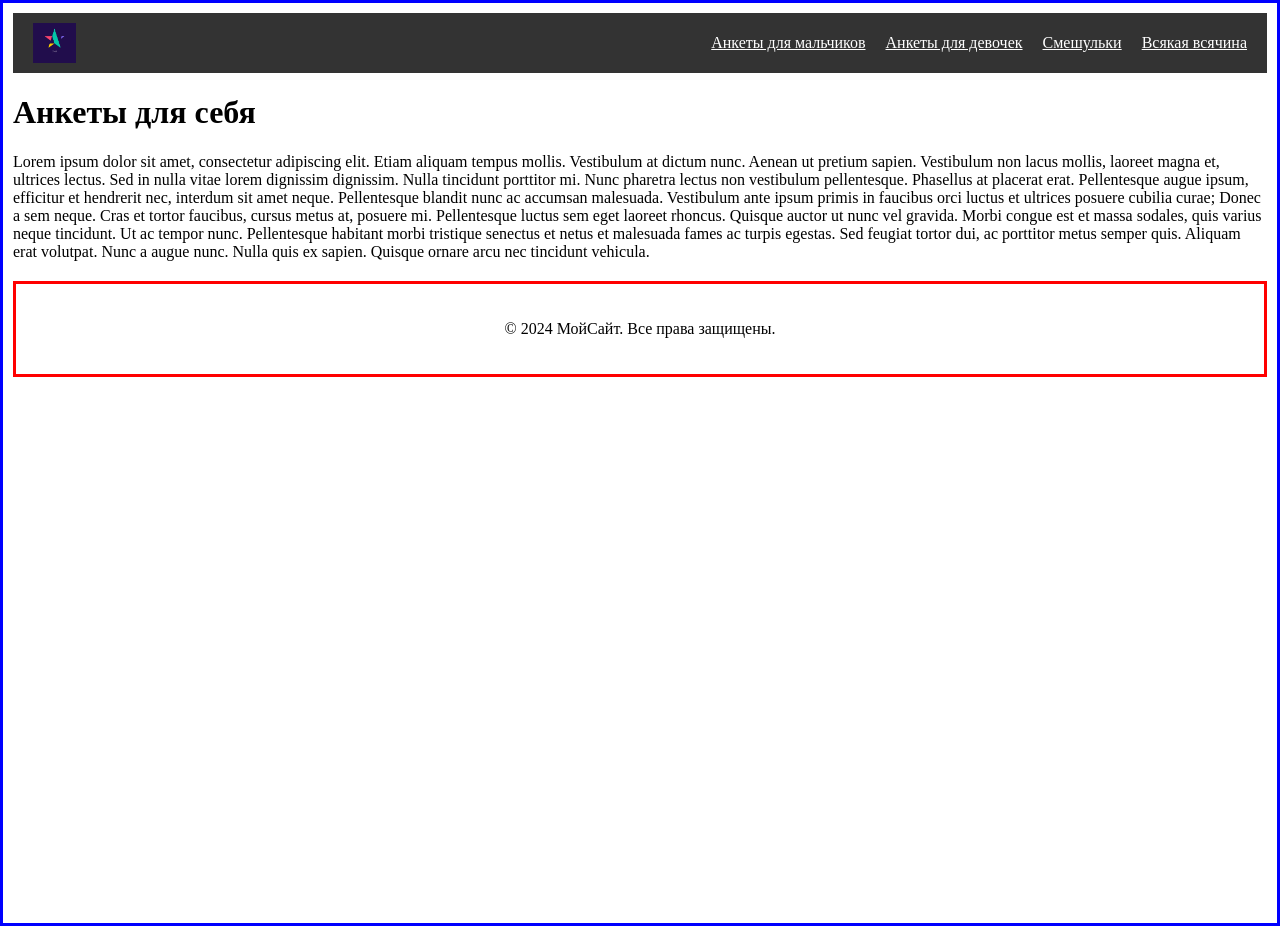
==== forme.html @ 6d228f6e "structure fix" ====
<!DOCTYPE html>
<html lang="ru">
  <head>
    <meta charset="UTF-8">
    <title>Анкеты для меня</title>
    <link rel="stylesheet" href="style.css">
  </head>
  <body>
    <header>
      <nav class="topbar">
        <a href="index.html" class="logo-link">
          <img src="img/logo1.jpg" alt="Логотип сайта" class="logo-img">
        </a>
        <ul class="nav-links">
          <li><a href="for_me/boys.html">Анкеты для мальчиков</a></li>
          <li><a href="for_me/girls.html">Анкеты для девочек</a></li>
          <li><a href="for_me/smelishki.html">Смешульки</a></li>
          <li><a href="for_me/vseya_vsechyna.html">Всякая всячина</a></li>
        </ul>
      </nav>
    </header>

    <main class="content">
      <h1>Анкеты для себя</h1>
      <p>Lorem ipsum dolor sit amet, consectetur adipiscing elit. Etiam aliquam tempus mollis. Vestibulum at dictum nunc. Aenean ut pretium sapien. Vestibulum non lacus mollis, laoreet magna et, ultrices lectus. Sed in nulla vitae lorem dignissim dignissim. Nulla tincidunt porttitor mi. Nunc pharetra lectus non vestibulum pellentesque. Phasellus at placerat erat.

Pellentesque augue ipsum, efficitur et hendrerit nec, interdum sit amet neque.
 Pellentesque blandit nunc ac accumsan malesuada. 
 Vestibulum ante ipsum primis in faucibus orci luctus et ultrices posuere cubilia curae;
  Donec a sem neque. Cras et tortor faucibus, cursus metus at, posuere mi.
   Pellentesque luctus sem eget laoreet rhoncus. 
   Quisque auctor ut nunc vel gravida. 
   Morbi congue est et massa sodales, quis varius neque tincidunt.
    Ut ac tempor nunc.
     Pellentesque habitant morbi tristique senectus et netus et malesuada fames 
     ac turpis egestas. Sed feugiat tortor dui, ac porttitor metus semper quis.
      Aliquam erat volutpat. Nunc a augue nunc.
       Nulla quis ex sapien. 
Quisque ornare arcu nec tincidunt vehicula.</p>
    </main>

</body> 
    <footer class="site-footer">
      <p>&copy; 2024 МойСайт. Все права защищены.</p>
    </footer>
  </body>
</html>
---- style.css ----
body {
  border: 3px solid blue;
  min-height: 100vh;
  margin: 0;
  padding: 10px;
}

.site-footer {
  border: 3px solid red;
  padding: 20px;
  text-align: center;
  margin-top: 20px;
}

.topbar {
  display: flex;
  justify-content: space-between;
  align-items: center;
  background-color: #333;
  padding: 10px 20px;
  margin-bottom: 20px;
}

.logo-link {
  text-decoration: none;
}

.logo-img {
  height: 40px;
  display: block;
}

.nav-links {
  list-style: none;
  margin: 0;
  padding: 0;
  display: flex;
}

.nav-links li {
  margin-left: 20px;
}

.nav-links a {
  color: #fff;
  text-decoration:
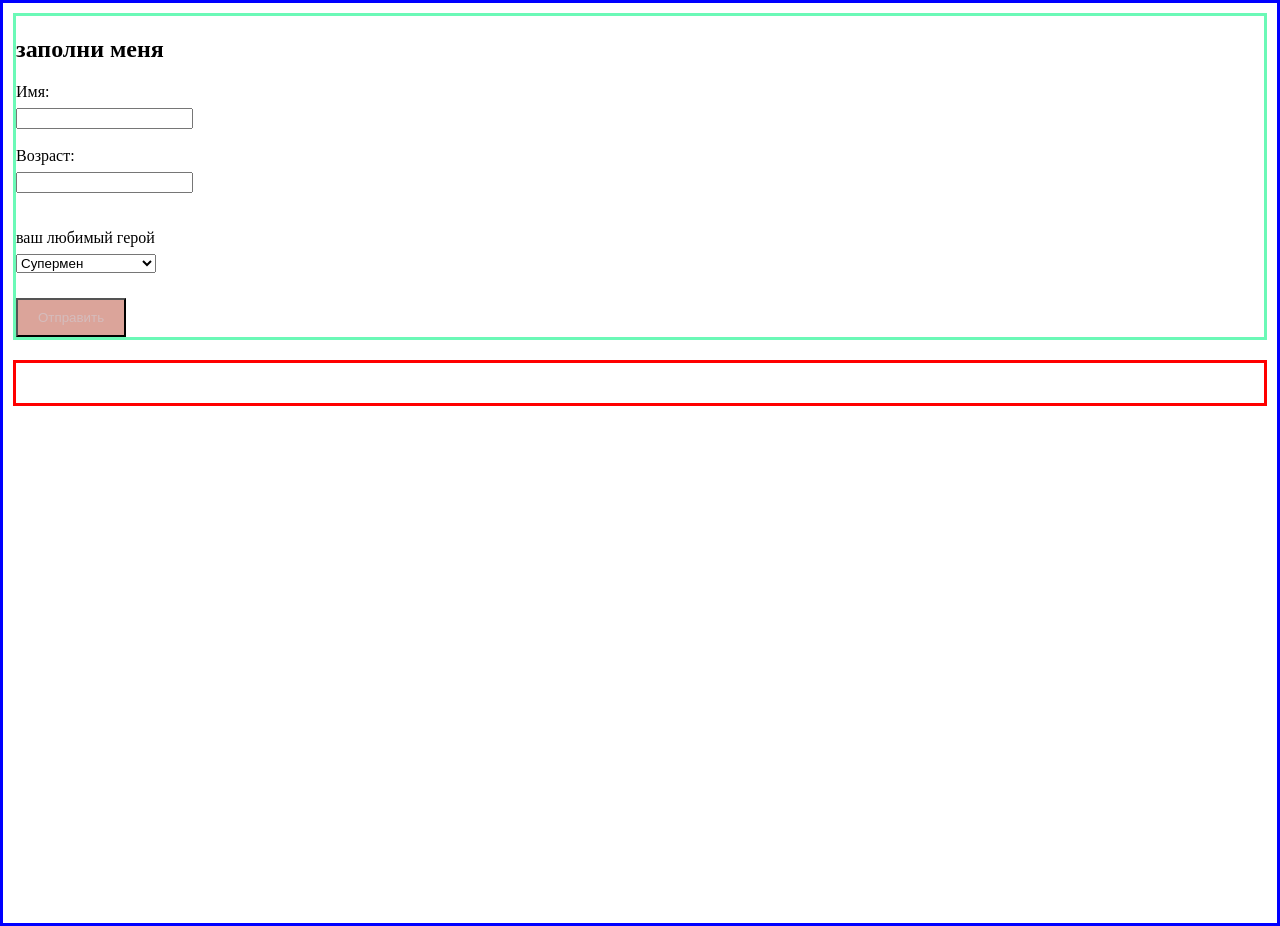
==== commit e38e44a6: "add first form" ====
--- a/forme.html
+++ b/forme.html
@@ -6,42 +6,26 @@
     <link rel="stylesheet" href="style.css">
   </head>
   <body>
-    <header>
-      <nav class="topbar">
-        <a href="index.html" class="logo-link">
-          <img src="img/logo1.jpg" alt="Логотип сайта" class="logo-img">
-        </a>
-        <ul class="nav-links">
-          <li><a href="for_me/boys.html">Анкеты для мальчиков</a></li>
-          <li><a href="for_me/girls.html">Анкеты для девочек</a></li>
-          <li><a href="for_me/smelishki.html">Смешульки</a></li>
-          <li><a href="for_me/vseya_vsechyna.html">Всякая всячина</a></li>
-        </ul>
-      </nav>
-    </header>
+    <form>
+      <h2>заполни меня</h2>
+      <label>Имя:</label>
+      <input type="text" ><br>
+      <label>Возраст:</label>
+      <input type="number" ><br><br>
 
-    <main class="content">
-      <h1>Анкеты для себя</h1>
-      <p>Lorem ipsum dolor sit amet, consectetur adipiscing elit. Etiam aliquam tempus mollis. Vestibulum at dictum nunc. Aenean ut pretium sapien. Vestibulum non lacus mollis, laoreet magna et, ultrices lectus. Sed in nulla vitae lorem dignissim dignissim. Nulla tincidunt porttitor mi. Nunc pharetra lectus non vestibulum pellentesque. Phasellus at placerat erat.
+      <label>ваш любимый герой</label>
+      <select>
+        <option>Супермен</option>
+        <option>Железный человек</option>
+        <option>Халк</option>
+      </select><br>
+      <button type="submit">Отправить</button>
 
-Pellentesque augue ipsum, efficitur et hendrerit nec, interdum sit amet neque.
- Pellentesque blandit nunc ac accumsan malesuada. 
- Vestibulum ante ipsum primis in faucibus orci luctus et ultrices posuere cubilia curae;
-  Donec a sem neque. Cras et tortor faucibus, cursus metus at, posuere mi.
-   Pellentesque luctus sem eget laoreet rhoncus. 
-   Quisque auctor ut nunc vel gravida. 
-   Morbi congue est et massa sodales, quis varius neque tincidunt.
-    Ut ac tempor nunc.
-     Pellentesque habitant morbi tristique senectus et netus et malesuada fames 
-     ac turpis egestas. Sed feugiat tortor dui, ac porttitor metus semper quis.
-      Aliquam erat volutpat. Nunc a augue nunc.
-       Nulla quis ex sapien. 
-Quisque ornare arcu nec tincidunt vehicula.</p>
-    </main>
+    </form> 
 
-</body> 
-    <footer class="site-footer">
-      <p>&copy; 2024 МойСайт. Все права защищены.</p>
-    </footer>
+   
+
+  
+    <footer class="site-footer"></footer>
   </body>
 </html>
--- a/style.css
+++ b/style.css
@@ -44,3 +44,9 @@
 .nav-links a {
   color: #fff;
   text-decoration:
+}
+form {
+  border: 3px solid rgb(107, 249, 183);
+}
+input,select,button{display: block; margin-top: 7px;}
+button{background-color: #dba49a; color: rgb(213, 188, 188); padding: 10px 20px;  cursor: pointer;}
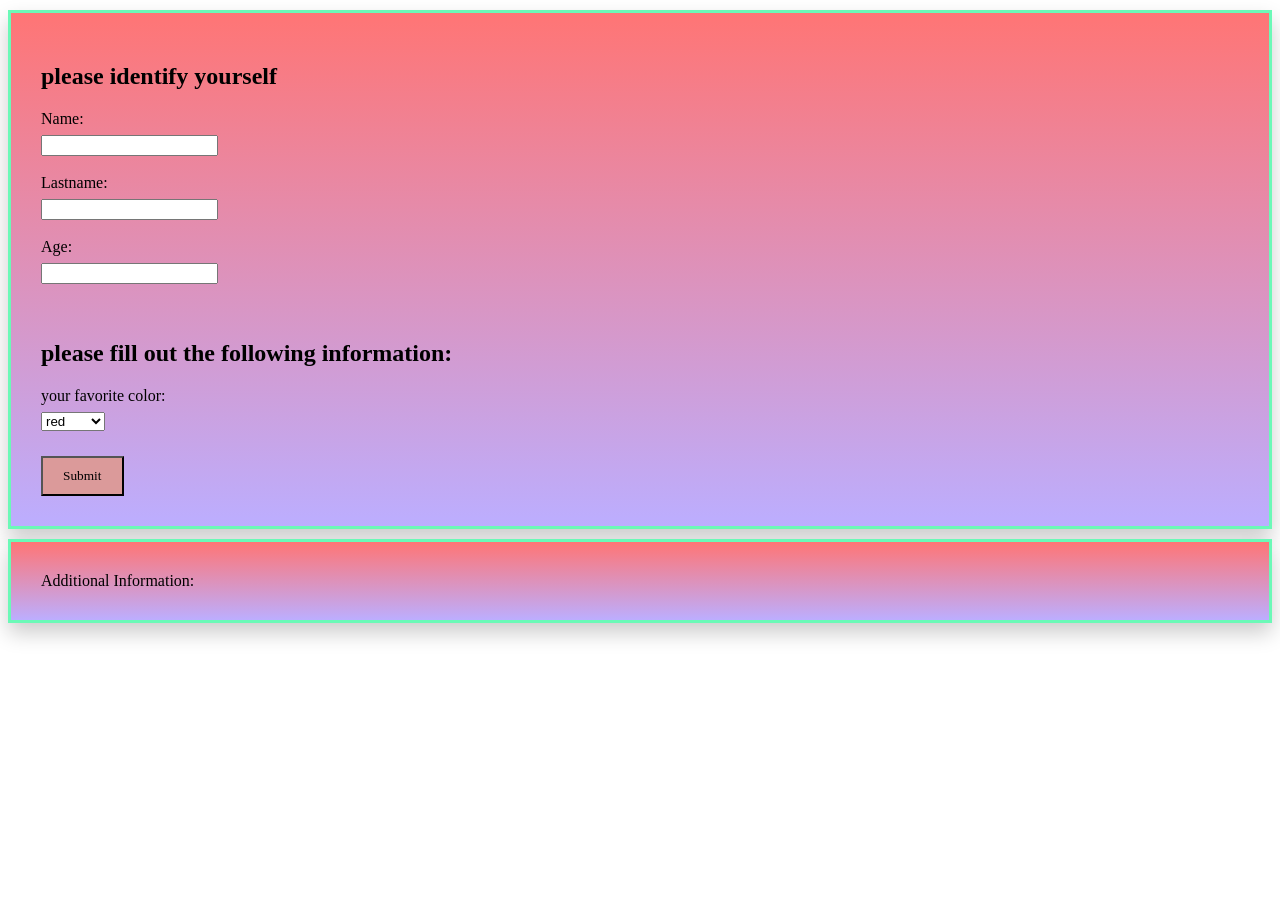
==== commit 4adf1e16: "new style" ====
--- a/forme.html
+++ b/forme.html
@@ -3,25 +3,38 @@
   <head>
     <meta charset="UTF-8">
     <title>Анкеты для меня</title>
-    <link rel="stylesheet" href="style.css">
+    <link rel="stylesheet" href="style_form.css">
   </head>
   <body>
     <form>
-      <h2>заполни меня</h2>
-      <label>Имя:</label>
+      <h2>please identify yourself</h2>
+      <label>Name:</label>
       <input type="text" ><br>
-      <label>Возраст:</label>
+      <label> Lastname:</label>
+      <input type="text" ><br>
+      <label>Age:</label>
       <input type="number" ><br><br>
+      <h2>please fill out the following information:</h2>
+      
 
-      <label>ваш любимый герой</label>
+      <label>your favorite color:</label>
       <select>
-        <option>Супермен</option>
-        <option>Железный человек</option>
-        <option>Халк</option>
+        <option>red</option>
+        <option>blue</option>
+        <option>purple</option>
+        <option>green</option>
+        <option>yelloe</option>
+        <option>orange</option>
+        <option>black</option>
       </select><br>
-      <button type="submit">Отправить</button>
+      <button type="submit">Submit</button>
 
     </form> 
+    <form class="info">
+      <label>Additional Information:</label>
+      
+
+    </form>
 
    
 
--- a/style_form.css
+++ b/style_form.css
@@ -0,0 +1,25 @@
+form {
+  border: 3px solid rgb(107, 249, 183);
+  padding: 30px;
+  margin: 10px auto;
+  box-shadow: 0 10px 20px rgba(0, 0, 0, 0.2);
+  background: linear-gradient(to bottom, #ff7575, #bcaeff);
+
+}
+input,select,button{
+  display: block; 
+  margin-top: 7px;}
+button{background-color: #db9a9a; 
+  color: rgb(0, 0, 0);
+  padding: 10px 20px; 
+  cursor: pointer;
+  transition: background-color 0.3s;
+  font-family:Georgia, 'Times New Roman', Times, serif;
+}
+button:hover{
+  background-color: #7048ff;
+  font-family:comic sans;
+}
+.info{
+  background-color: rgb(159, 210, 255);
+}
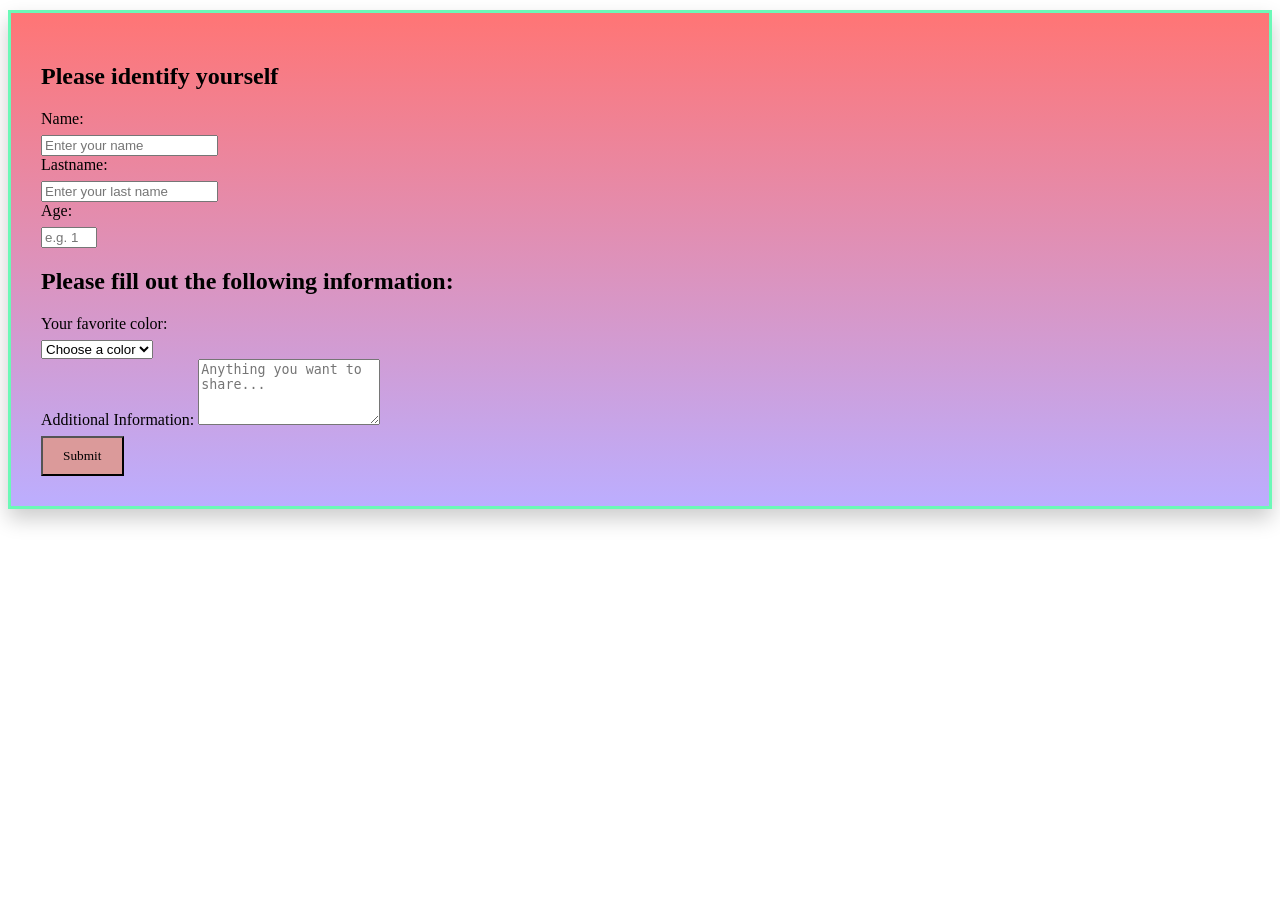
==== commit d35c622d: "Update forme.html Ilia fix this code" ====
--- a/forme.html
+++ b/forme.html
@@ -6,39 +6,38 @@
     <link rel="stylesheet" href="style_form.css">
   </head>
   <body>
-    <form>
-      <h2>please identify yourself</h2>
-      <label>Name:</label>
-      <input type="text" ><br>
-      <label> Lastname:</label>
-      <input type="text" ><br>
-      <label>Age:</label>
-      <input type="number" ><br><br>
-      <h2>please fill out the following information:</h2>
-      
+    <form id="main-form">
+      <h2>Please identify yourself</h2>
 
-      <label>your favorite color:</label>
-      <select>
-        <option>red</option>
-        <option>blue</option>
-        <option>purple</option>
-        <option>green</option>
-        <option>yelloe</option>
-        <option>orange</option>
-        <option>black</option>
-      </select><br>
+      <label for="name">Name:</label>
+      <input type="text" id="name" name="name" placeholder="Enter your name">
+
+      <label for="lastname">Lastname:</label>
+      <input type="text" id="lastname" name="lastname" placeholder="Enter your last name">
+
+      <label for="age">Age:</label>
+      <input type="number" id="age" name="age" min="0" max="120" placeholder="e.g. 14">
+
+      <h2>Please fill out the following information:</h2>
+
+      <label for="color">Your favorite color:</label>
+      <select id="color" name="color">
+        <option value="" disabled selected>Choose a color</option>
+        <option value="red">Red</option>
+        <option value="blue">Blue</option>
+        <option value="purple">Purple</option>
+        <option value="green">Green</option>
+        <option value="yellow">Yellow</option>
+        <option value="orange">Orange</option>
+        <option value="black">Black</option>
+      </select>
+
+      <label for="info">Additional Information:</label>
+      <textarea id="info" name="info" rows="4" placeholder="Anything you want to share..."></textarea>
+
       <button type="submit">Submit</button>
-
-    </form> 
-    <form class="info">
-      <label>Additional Information:</label>
-      
-
     </form>
 
-   
-
-  
     <footer class="site-footer"></footer>
   </body>
-</html>+</html>
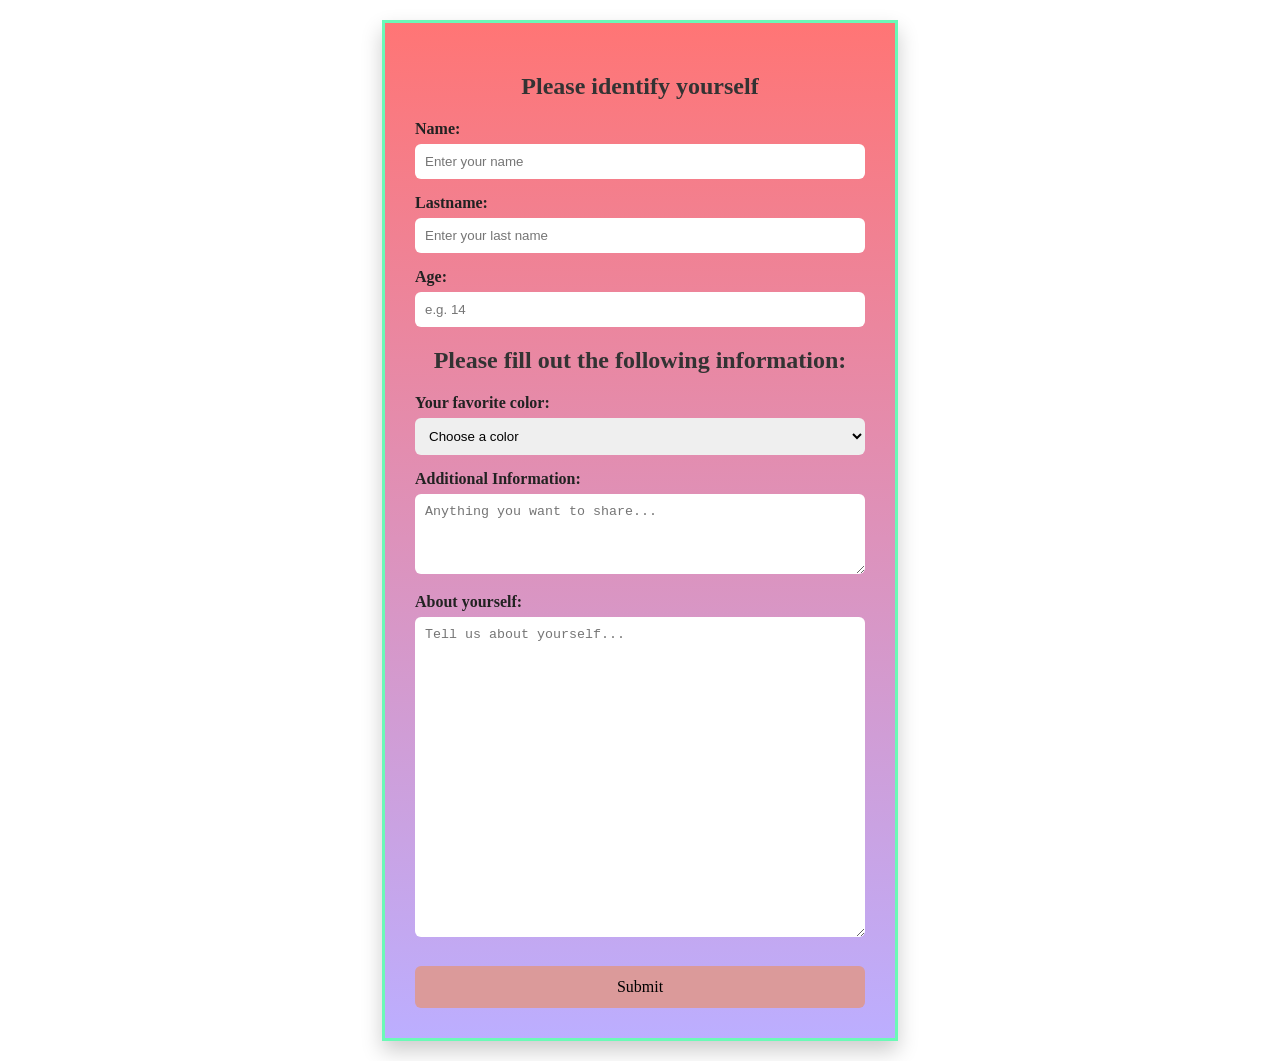
==== commit 5f02e721: "add" ====
--- a/forme.html
+++ b/forme.html
@@ -35,6 +35,9 @@
       <label for="info">Additional Information:</label>
       <textarea id="info" name="info" rows="4" placeholder="Anything you want to share..."></textarea>
 
+
+      <label for="about">About yourself:</label>
+      <textarea id="about" name="about" rows="20" placeholder="Tell us about yourself..."></textarea>
       <button type="submit">Submit</button>
     </form>
 
--- a/style_form.css
+++ b/style_form.css
@@ -1,25 +1,58 @@
 form {
   border: 3px solid rgb(107, 249, 183);
   padding: 30px;
-  margin: 10px auto;
+  margin: 20px auto;
+  max-width: 450px; /* чтобы на телефоне не растягивалось */
   box-shadow: 0 10px 20px rgba(0, 0, 0, 0.2);
   background: linear-gradient(to bottom, #ff7575, #bcaeff);
 
+h2 {
+  text-align: center;
+  color: #333;
+  margin-bottom: 20px;
 }
-input,select,button{
-  display: block; 
-  margin-top: 7px;}
-button{background-color: #db9a9a; 
-  color: rgb(0, 0, 0);
-  padding: 10px 20px; 
+
+label {
+  display: block;
+  margin-top: 15px;
+  font-weight: bold;
+  color: #222;
+}
+
+input, select, textarea {
+  width: 100%;
+  padding: 10px;
+  margin-top: 6px;
+  box-sizing: border-box; /* чтобы padding не ломал ширину */
+  border: none;
+  border-radius: 6px;
+  outline: none;
+}
+
+/* Стиль для полей при фокусе (когда кликают) */
+input:focus, select:focus, textarea:focus {
+  box-shadow: 0 0 8px rgba(255, 255, 255, 0.6);
+}
+
+button {
+  margin-top: 25px;
+  width: 100%;
+  padding: 12px;
+  background-color: #db9a9a;
+  color: #000;
   cursor: pointer;
-  transition: background-color 0.3s;
-  font-family:Georgia, 'Times New Roman', Times, serif;
+  border: none;
+  border-radius: 6px;
+  font-family: Georgia, 'Times New Roman', Times, serif;
+  font-size: 16px;
+  transition: all 0.3s ease;
 }
-button:hover{
+
+button:hover {
   background-color: #7048ff;
   font-family:comic sans;
 }
 .info{
   background-color: rgb(159, 210, 255);
 }
+ 
